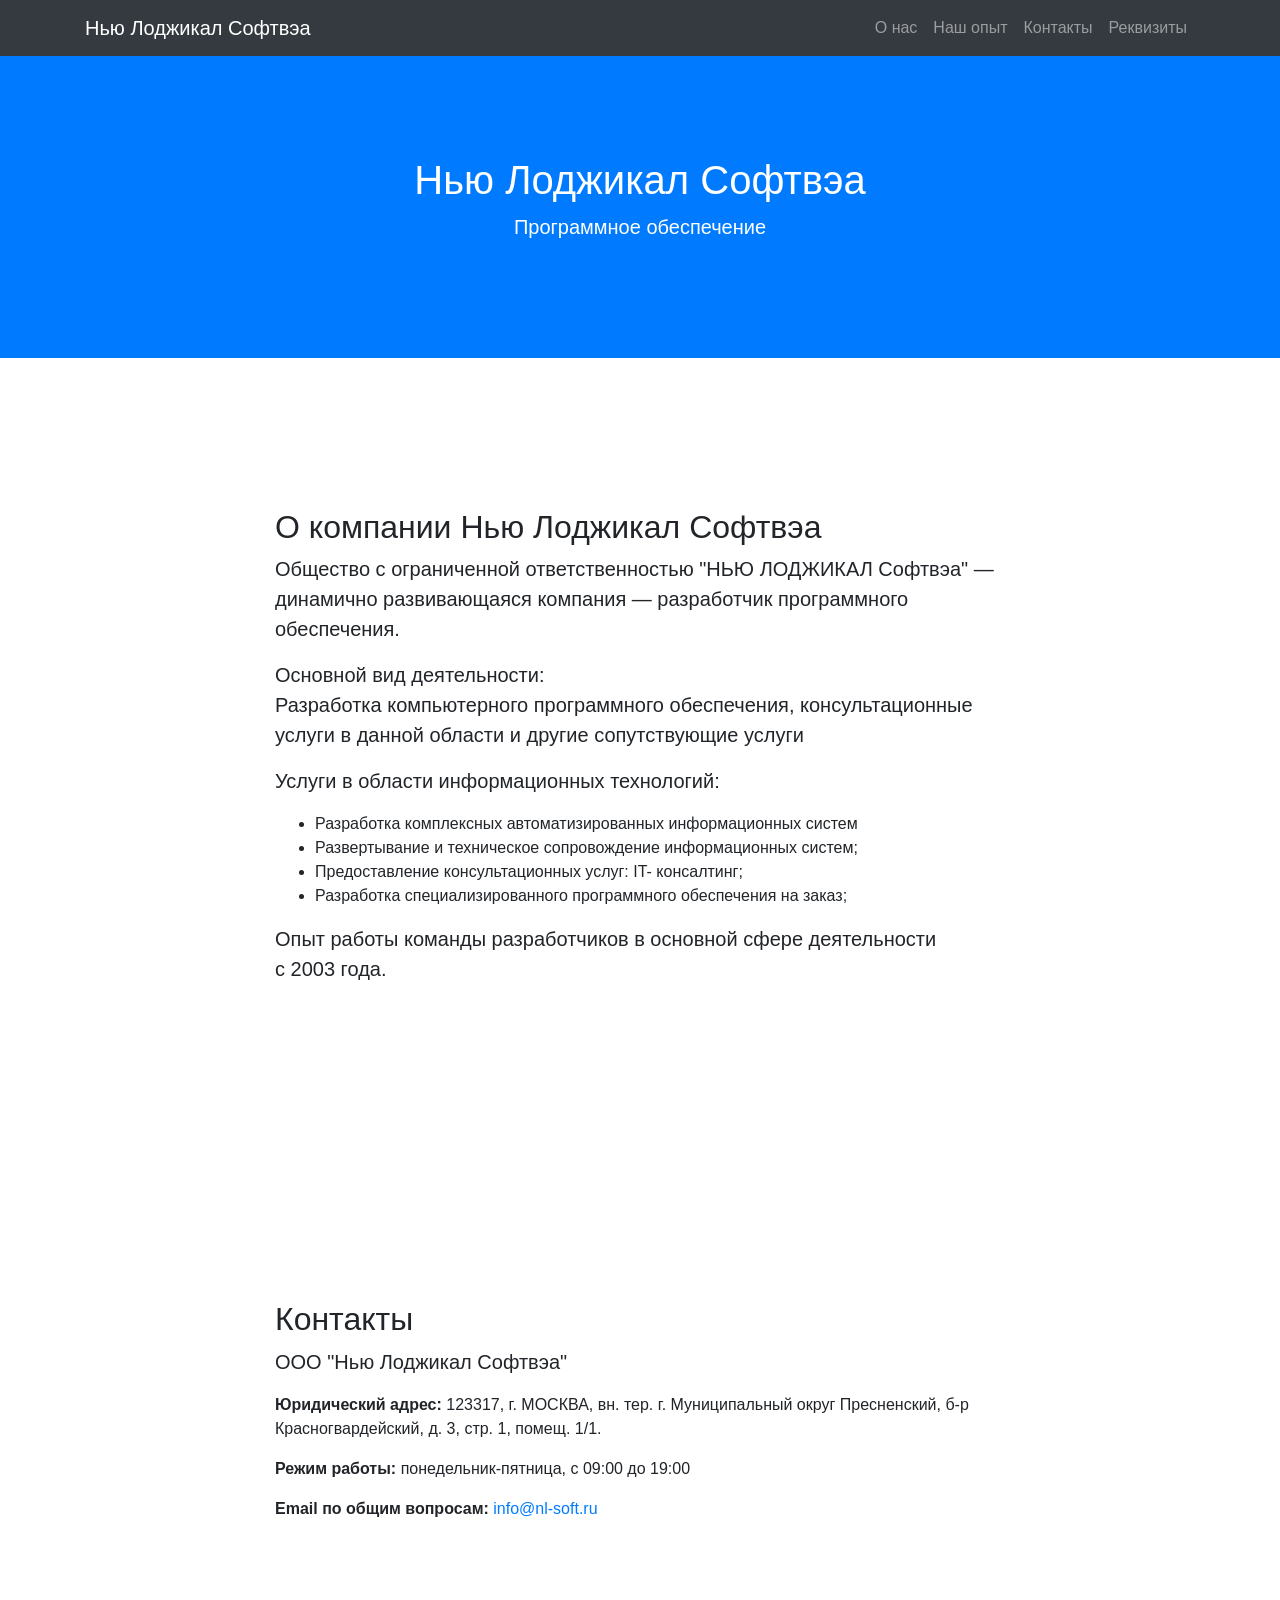
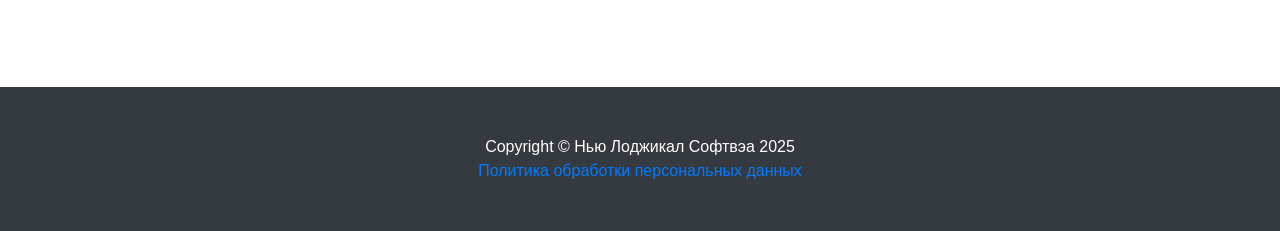
==== index.html @ 8ba61990 "Update index.html policy" ====
<!DOCTYPE html>
<html lang="ru">

<head>

  <meta charset="utf-8">
  <meta name="viewport" content="width=device-width, initial-scale=1, shrink-to-fit=no">
  <meta name="description" content="Нью Лоджикал Софтвэа">
  <meta name="author" content="Нью Лоджикал Софтвэа">
  <meta name="mailru-domain" content="a8Q6ZEctz0mylnhy">

  <title>Нью Лоджикал Софтвэа | Программное обеспечение</title>

  <!-- Bootstrap core CSS -->
  <link href="vendor/bootstrap/css/bootstrap.min.css" rel="stylesheet">

  <!-- Custom styles for this template -->
  <link href="css/scrolling-nav.css" rel="stylesheet">

</head>

<body id="page-top">

  <!-- Navigation -->
  <nav class="navbar navbar-expand-lg navbar-dark bg-dark fixed-top" id="mainNav">
    <div class="container">
      <a class="navbar-brand js-scroll-trigger" href="#page-top">Нью Лоджикал Софтвэа</a>
      <button class="navbar-toggler" type="button" data-toggle="collapse" data-target="#navbarResponsive" aria-controls="navbarResponsive" aria-expanded="false" aria-label="Toggle navigation">
        <span class="navbar-toggler-icon"></span>
      </button>
      <div class="collapse navbar-collapse" id="navbarResponsive">
        <ul class="navbar-nav ml-auto">
          <li class="nav-item">
            <a class="nav-link js-scroll-trigger" href="index.html#about">О нас</a>
          </li>
          <li class="nav-item">
            <a class="nav-link js-scroll-trigger" href="experience.html">Наш опыт</a>
          </li>
          <li class="nav-item">
            <a class="nav-link js-scroll-trigger" href="index.html#contact">Контакты</a>
          </li>
          <li class="nav-item">
            <a class="nav-link js-scroll-trigger" href="requisites.html">Реквизиты</a>
          </li>
        </ul>
      </div>
    </div>
  </nav>

  <header class="bg-primary text-white">
    <div class="container text-center">
      <h1>Нью Лоджикал Софтвэа</h1>
      <p class="lead">Программное обеспечение</p>
    </div>
  </header>

  <section id="about">
    <div class="container">
      <div class="row">
        <div class="col-lg-8 mx-auto">
          <h2>О компании Нью Лоджикал Софтвэа</h2>
          <p class="lead">Общество с ограниченной ответственностью  "НЬЮ ЛОДЖИКАЛ Софтвэа"&nbsp;— динамично развивающаяся компания&nbsp;— разработчик программного обеспечения.</p>
          <p class="lead">Основной вид деятельности:<br>
          Разработка компьютерного программного обеспечения, консультационные услуги в данной области и другие сопутствующие услуги</p>
          <p class="lead">Услуги в&nbsp;области информационных технологий:
          <ul>
            <li>Разработка комплексных автоматизированных информационных систем</li>
            <li>Развертывание и&nbsp;техническое сопровождение информационных систем;</li>
            <li>Предоставление консультационных услуг: IT- консалтинг;</li>
            <li>Разработка специализированного программного обеспечения на&nbsp;заказ;</li>
          </ul>
          <p class="lead">Опыт работы команды разработчиков в&nbsp;основной сфере деятельности с&nbsp;2003&nbsp;года.</p>
        </div>
      </div>
    </div>
  </section>

  <section id="contact">
    <div class="container">
      <div class="row">
        <div class="col-lg-8 mx-auto">
          <h2>Контакты</h2>
            <p class="lead"><strong>ООО "Нью Лоджикал Софтвэа"</strong></p>
            <p><strong>Юридический адрес:</strong> 123317, г. МОСКВА, вн. тер. г. Муниципальный округ Пресненский, б-р Красногвардейский, д. 3, стр. 1, помещ. 1/1.</p>
            <p><strong>Режим работы:</strong> понедельник-пятница, с 09:00 до 19:00</p>
            <p><strong>Email по общим вопросам:</strong> <a href="mailto:info@nl-soft.ru">info@nl-soft.ru</a></p>
        </div>
      </div>
    </div>
  </section>

  <!-- Footer -->
  <footer class="py-5 bg-dark">
    <div class="container">
      <p class="m-0 text-center text-white">Copyright &copy; Нью Лоджикал Софтвэа 2025</p>
      <p class="m-0 text-center text-white"><a href="policy.html">Политика обработки персональных данных</a></p>
    </div>
    <!-- /.container -->
  </footer>

  <!-- Bootstrap core JavaScript -->
  <script src="vendor/jquery/jquery.min.js"></script>
  <script src="vendor/bootstrap/js/bootstrap.bundle.min.js"></script>

  <!-- Plugin JavaScript -->
  <script src="vendor/jquery-easing/jquery.easing.min.js"></script>

  <!-- Custom JavaScript for this theme -->
  <script src="js/scrolling-nav.js"></script>

</body>

</html>
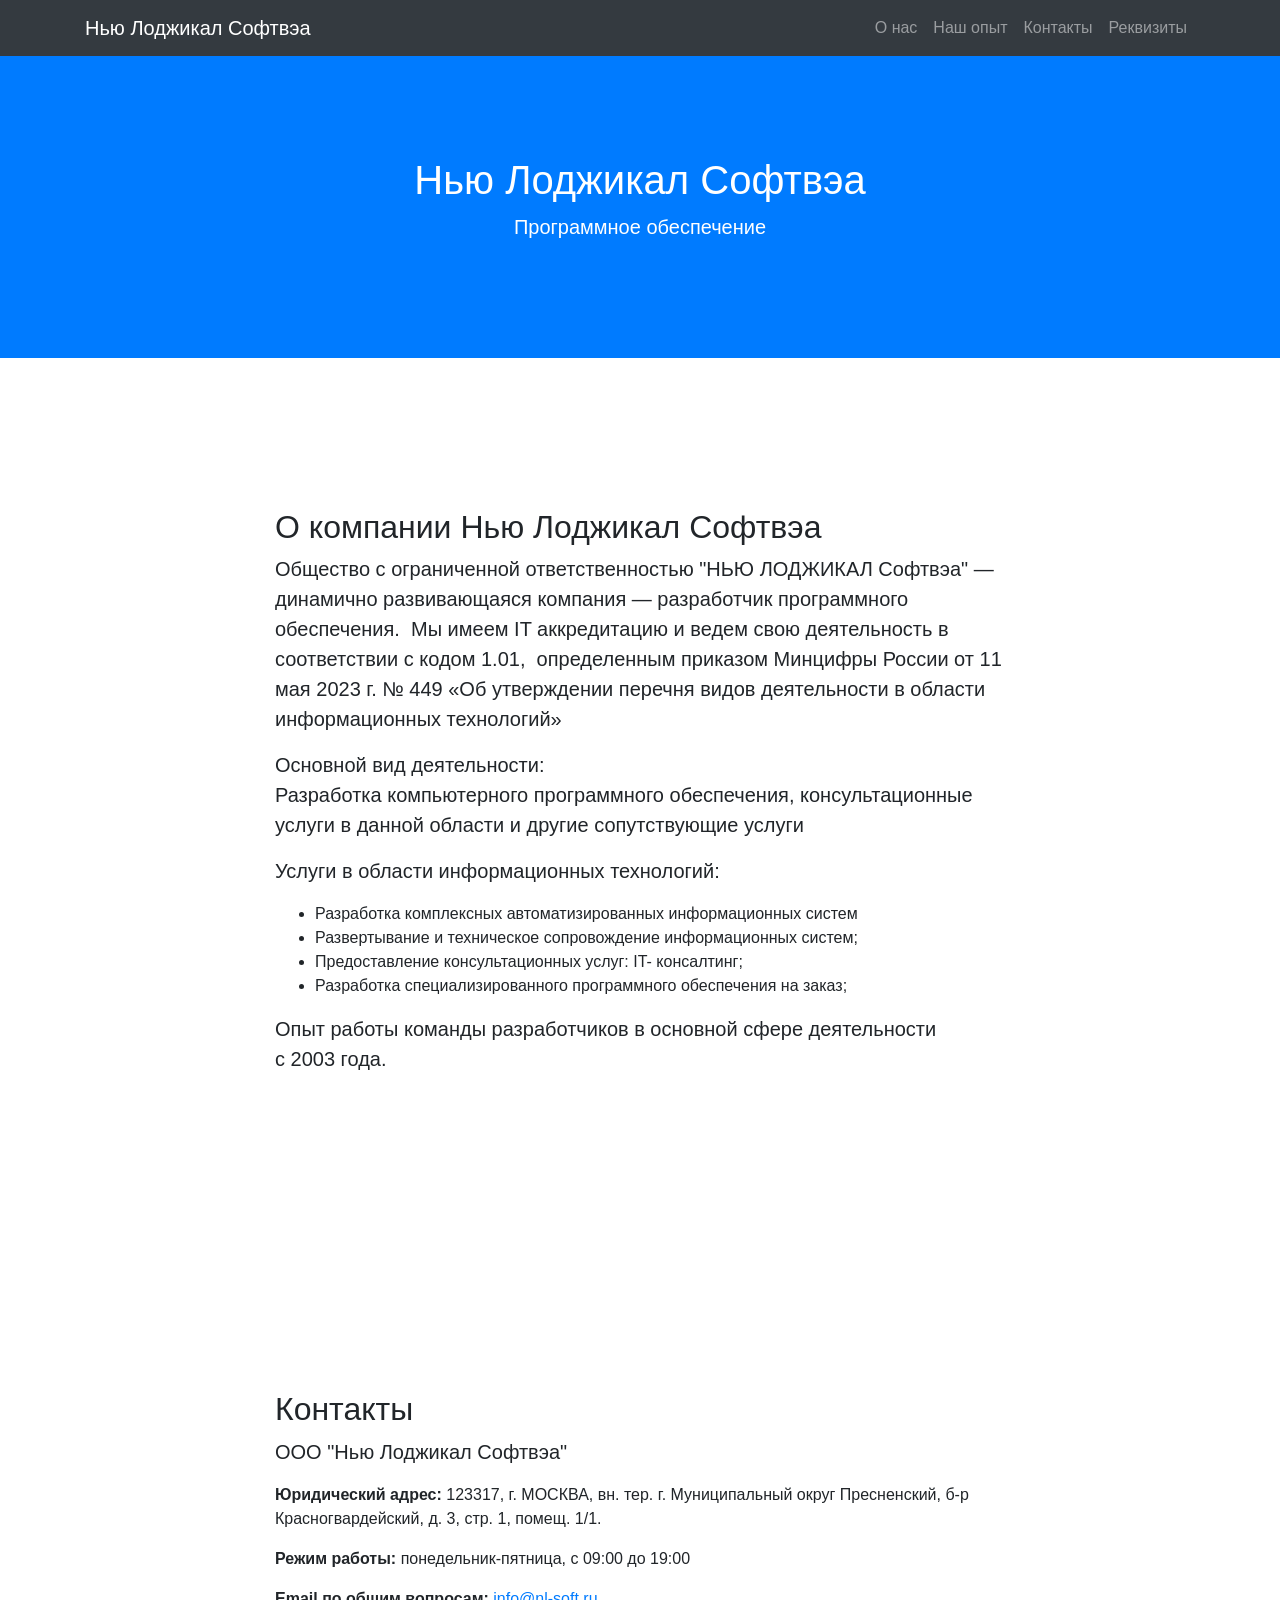
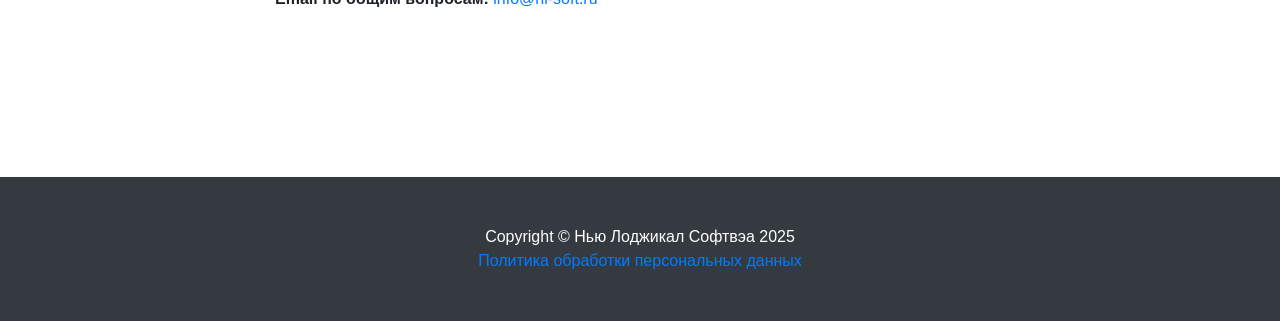
==== commit 4f3d7633: "Update index.html" ====
--- a/index.html
+++ b/index.html
@@ -59,7 +59,7 @@
       <div class="row">
         <div class="col-lg-8 mx-auto">
           <h2>О компании Нью Лоджикал Софтвэа</h2>
-          <p class="lead">Общество с ограниченной ответственностью  "НЬЮ ЛОДЖИКАЛ Софтвэа"&nbsp;— динамично развивающаяся компания&nbsp;— разработчик программного обеспечения.</p>
+          <p class="lead">Общество с ограниченной ответственностью  "НЬЮ ЛОДЖИКАЛ Софтвэа"&nbsp;— динамично развивающаяся компания&nbsp;— разработчик программного обеспечения. &nbsp;Мы имеем IT аккредитацию и ведем свою деятельность в соответствии с кодом 1.01, &nbsp;определенным приказом Минцифры России от 11 мая 2023 г. № 449 «Об утверждении перечня видов деятельности в области информационных технологий»</p>
           <p class="lead">Основной вид деятельности:<br>
           Разработка компьютерного программного обеспечения, консультационные услуги в данной области и другие сопутствующие услуги</p>
           <p class="lead">Услуги в&nbsp;области информационных технологий:
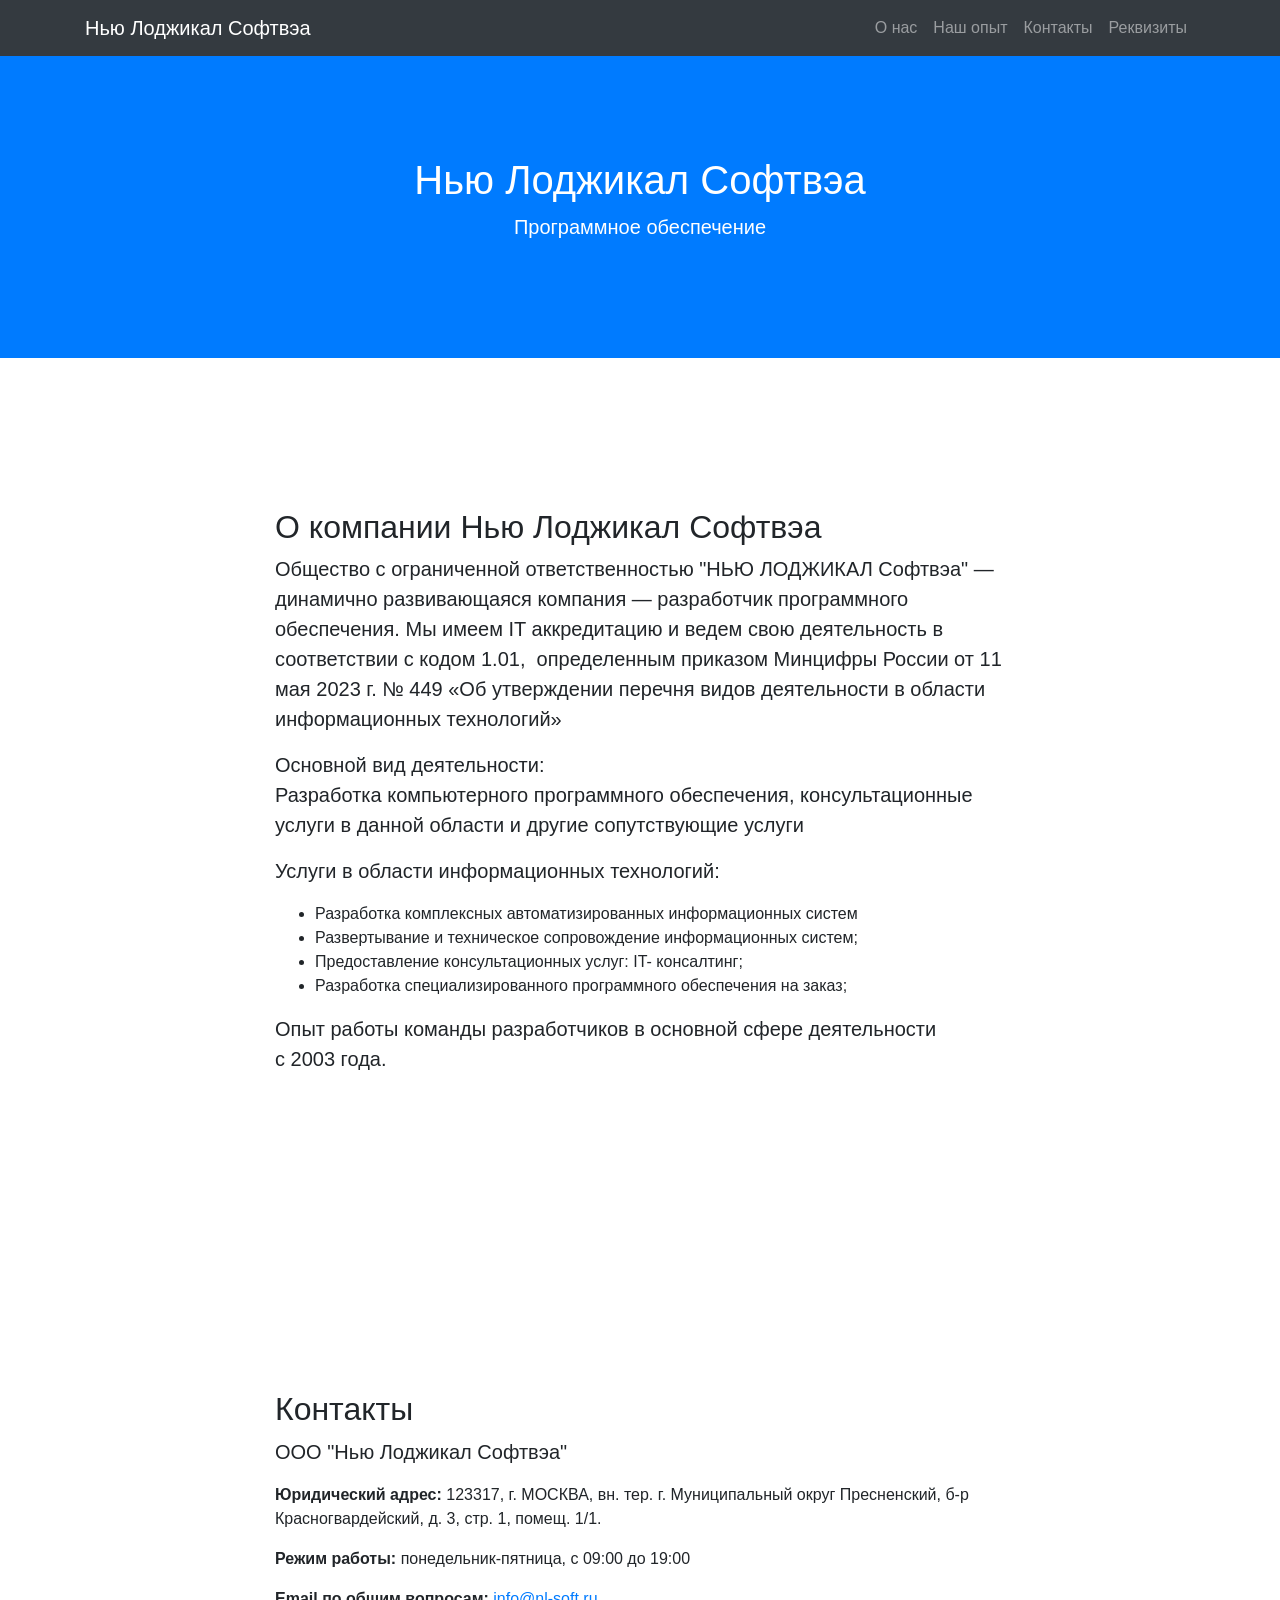
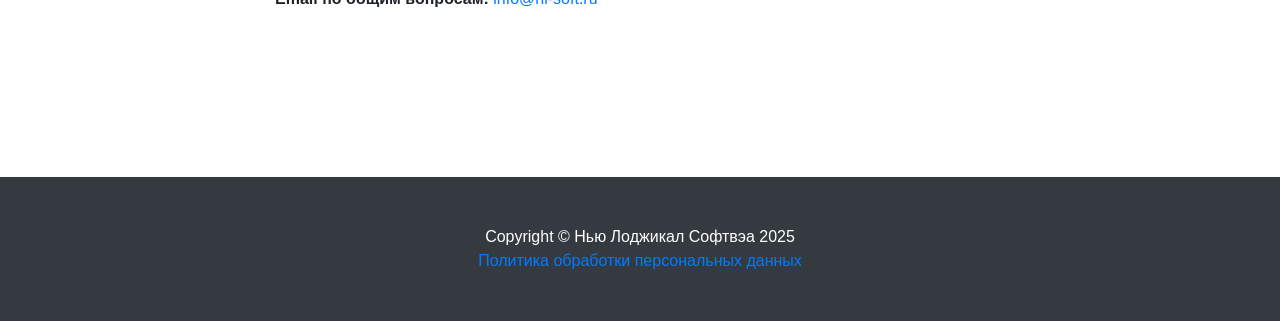
==== commit 7b89786f: "Update index.html" ====
--- a/index.html
+++ b/index.html
@@ -59,7 +59,7 @@
       <div class="row">
         <div class="col-lg-8 mx-auto">
           <h2>О компании Нью Лоджикал Софтвэа</h2>
-          <p class="lead">Общество с ограниченной ответственностью  "НЬЮ ЛОДЖИКАЛ Софтвэа"&nbsp;— динамично развивающаяся компания&nbsp;— разработчик программного обеспечения. &nbsp;Мы имеем IT аккредитацию и ведем свою деятельность в соответствии с кодом 1.01, &nbsp;определенным приказом Минцифры России от 11 мая 2023 г. № 449 «Об утверждении перечня видов деятельности в области информационных технологий»</p>
+          <p class="lead">Общество с ограниченной ответственностью  "НЬЮ ЛОДЖИКАЛ Софтвэа"&nbsp;— динамично развивающаяся компания&nbsp;— разработчик программного обеспечения.&nbsp;Мы имеем IT аккредитацию и ведем свою деятельность в соответствии с кодом 1.01, &nbsp;определенным приказом Минцифры России от 11 мая 2023 г. № 449 «Об утверждении перечня видов деятельности в области информационных технологий»</p>
           <p class="lead">Основной вид деятельности:<br>
           Разработка компьютерного программного обеспечения, консультационные услуги в данной области и другие сопутствующие услуги</p>
           <p class="lead">Услуги в&nbsp;области информационных технологий:
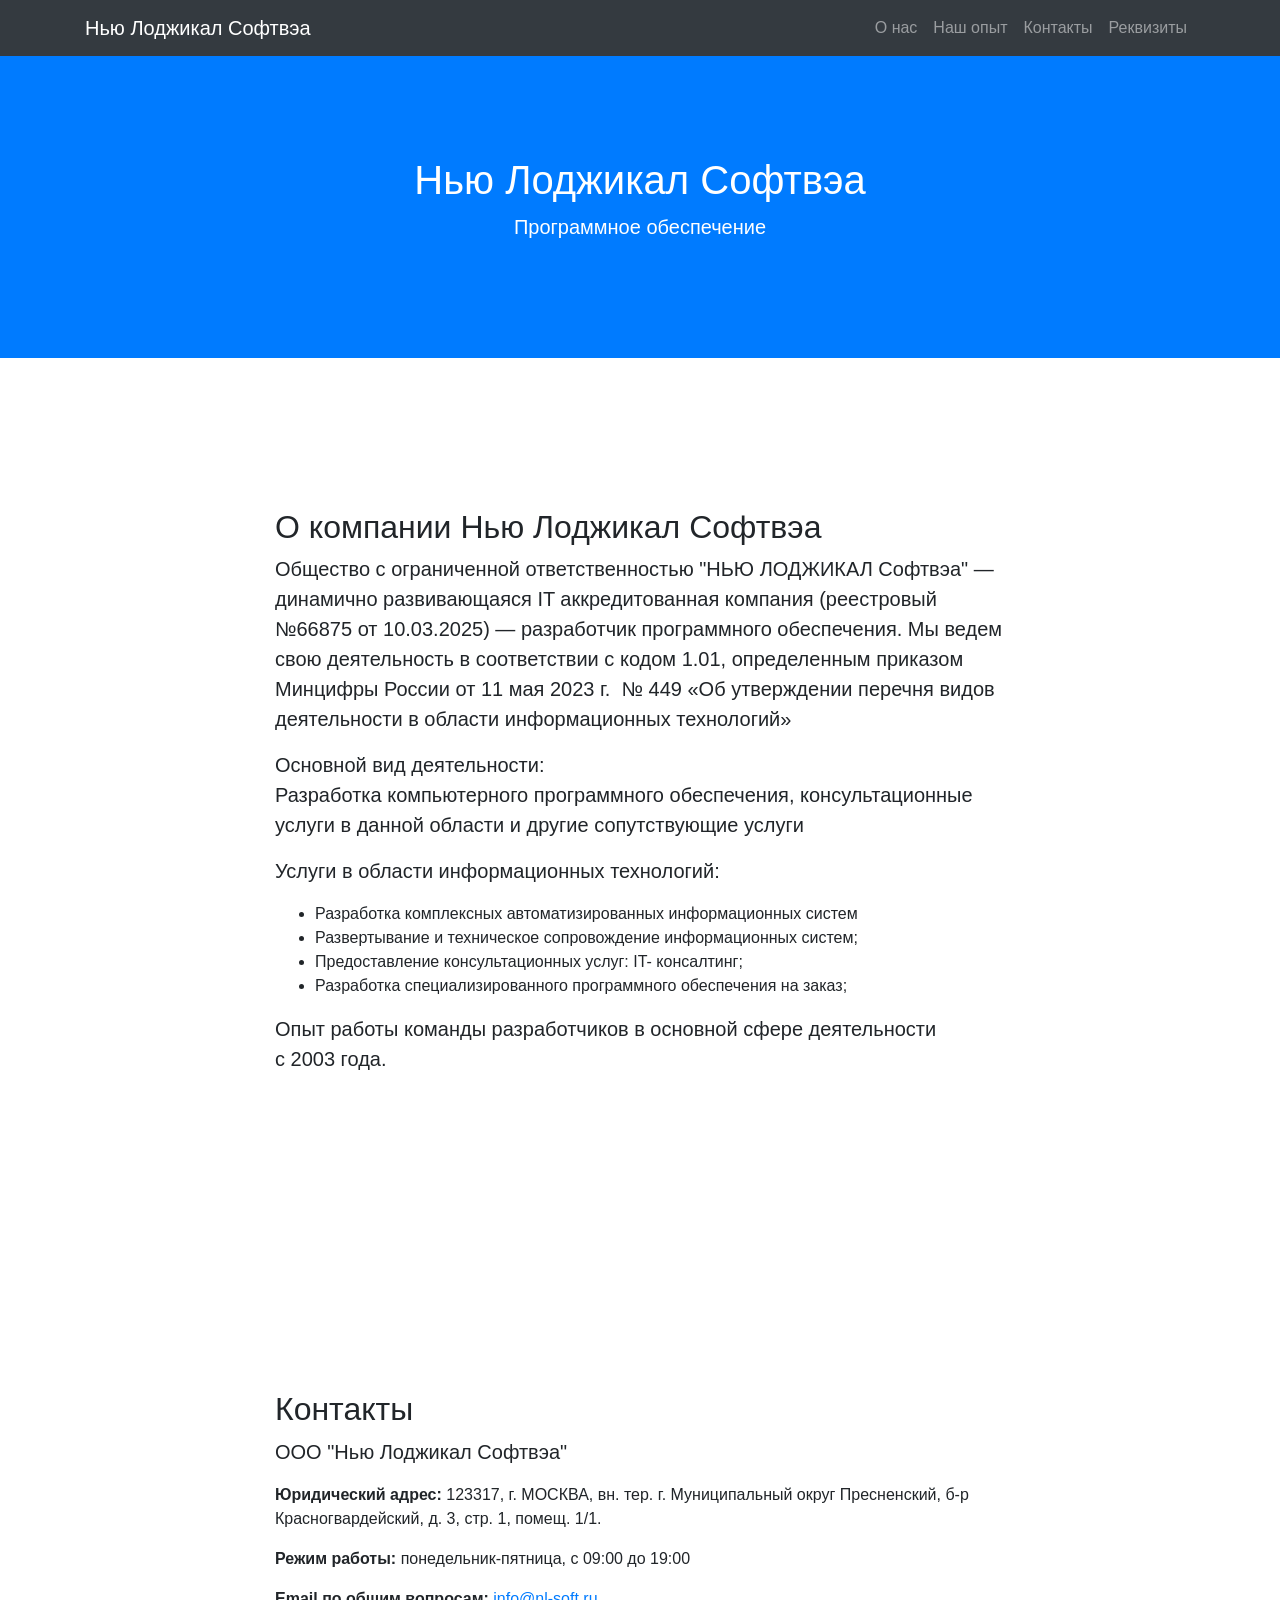
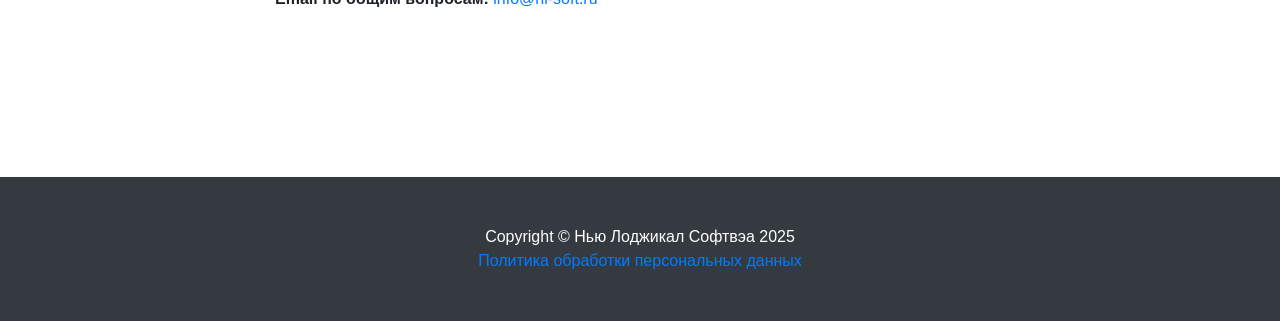
==== commit 9b59a603: "Update index.html" ====
--- a/index.html
+++ b/index.html
@@ -59,7 +59,7 @@
       <div class="row">
         <div class="col-lg-8 mx-auto">
           <h2>О компании Нью Лоджикал Софтвэа</h2>
-          <p class="lead">Общество с ограниченной ответственностью  "НЬЮ ЛОДЖИКАЛ Софтвэа"&nbsp;— динамично развивающаяся компания&nbsp;— разработчик программного обеспечения.&nbsp;Мы имеем IT аккредитацию и ведем свою деятельность в соответствии с кодом 1.01, &nbsp;определенным приказом Минцифры России от 11 мая 2023 г. № 449 «Об утверждении перечня видов деятельности в области информационных технологий»</p>
+          <p class="lead">Общество с ограниченной ответственностью  "НЬЮ ЛОДЖИКАЛ Софтвэа"&nbsp;— динамично развивающаяся IT аккредитованная компания (реестровый №66875 от 10.03.2025)&nbsp;— разработчик программного обеспечения.&nbsp;Мы ведем свою деятельность в соответствии с кодом 1.01, определенным приказом Минцифры России от 11 мая 2023 г. &nbsp;№ 449 «Об утверждении перечня видов деятельности в области информационных технологий»</p>
           <p class="lead">Основной вид деятельности:<br>
           Разработка компьютерного программного обеспечения, консультационные услуги в данной области и другие сопутствующие услуги</p>
           <p class="lead">Услуги в&nbsp;области информационных технологий:
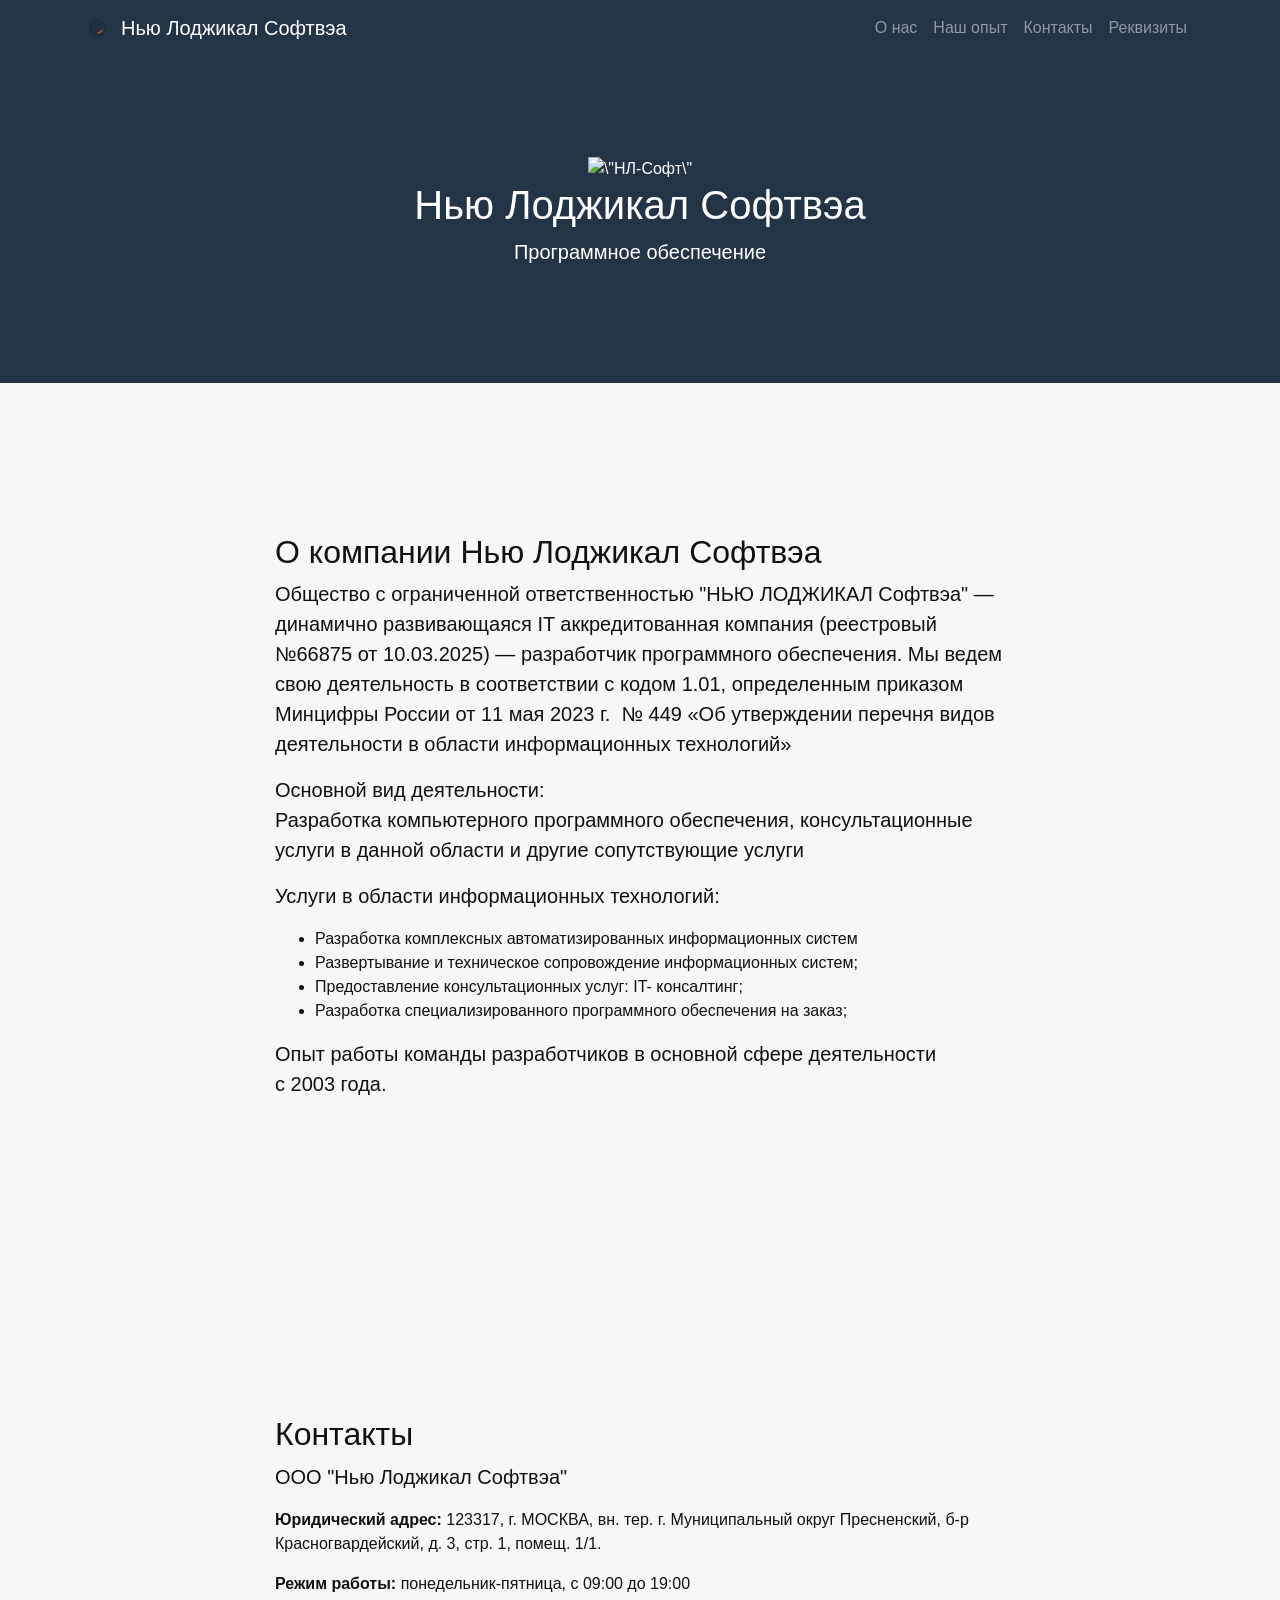
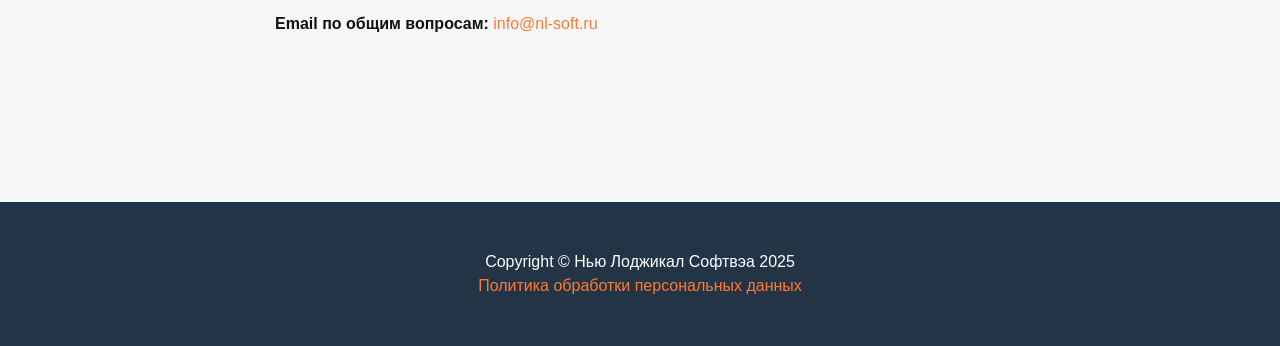
==== commit ad623837: "feat: add logo mark + align site palette to brand" ====
--- a/index.html
+++ b/index.html
@@ -24,7 +24,7 @@
   <!-- Navigation -->
   <nav class="navbar navbar-expand-lg navbar-dark bg-dark fixed-top" id="mainNav">
     <div class="container">
-      <a class="navbar-brand js-scroll-trigger" href="#page-top">Нью Лоджикал Софтвэа</a>
+      <a class="navbar-brand js-scroll-trigger brand" href="#page-top"><img class="brand-mark" src="img/logo-mark.png" alt="НЛ-Софт"><span class="brand-text">Нью Лоджикал Софтвэа</span></a>
       <button class="navbar-toggler" type="button" data-toggle="collapse" data-target="#navbarResponsive" aria-controls="navbarResponsive" aria-expanded="false" aria-label="Toggle navigation">
         <span class="navbar-toggler-icon"></span>
       </button>
@@ -49,6 +49,7 @@
 
   <header class="bg-primary text-white">
     <div class="container text-center">
+      <img class=\"header-mark\" src=\"img/logo-mark.png\" alt=\"НЛ-Софт\">
       <h1>Нью Лоджикал Софтвэа</h1>
       <p class="lead">Программное обеспечение</p>
     </div>
--- a/css/scrolling-nav.css
+++ b/css/scrolling-nav.css
@@ -0,0 +1,59 @@
+
+:root{
+  --nl-base: #243447;
+  --nl-accent: #FF7A30;
+  --nl-bg: #F7F7F7;
+  --nl-text: #111;
+}
+
+/* Brand mark in navbar */
+.navbar .brand{
+  display: inline-flex;
+  align-items: center;
+  gap: 10px;
+}
+.navbar .brand-mark{
+  width: 26px;
+  height: 26px;
+  display: inline-block;
+}
+.navbar .brand-text{
+  line-height: 1;
+}
+
+/* Hero mark */
+.header-mark{
+  width: 76px;
+  height: 76px;
+  margin-bottom: 12px;
+}
+
+/* Theme overrides */
+body{ background: var(--nl-bg); color: var(--nl-text); }
+.bg-dark{ background-color: var(--nl-base) !important; }
+.bg-primary{ background-color: var(--nl-base) !important; }
+.text-white{ color: #fff !important; }
+
+a{ color: var(--nl-accent); }
+a:hover{ color: #e86a26; }
+
+/* Accent line used in experience page */
+.section-title:after{ background: var(--nl-accent) !important; }
+.highlight{ color: var(--nl-accent) !important; }
+
+@media (max-width: 991.98px){
+  .navbar .brand-text{ font-size: 0.95rem; }
+}
+
+/*!
+ * Start Bootstrap - Scrolling Nav (https://startbootstrap.com/template/scrolling-nav)
+ * Copyright 2013-2020 Start Bootstrap
+ * Licensed under MIT (https://github.com/StartBootstrap/startbootstrap-scrolling-nav/blob/master/LICENSE)
+ */
+header {
+  padding: 156px 0 100px;
+}
+
+section {
+  padding: 150px 0;
+}
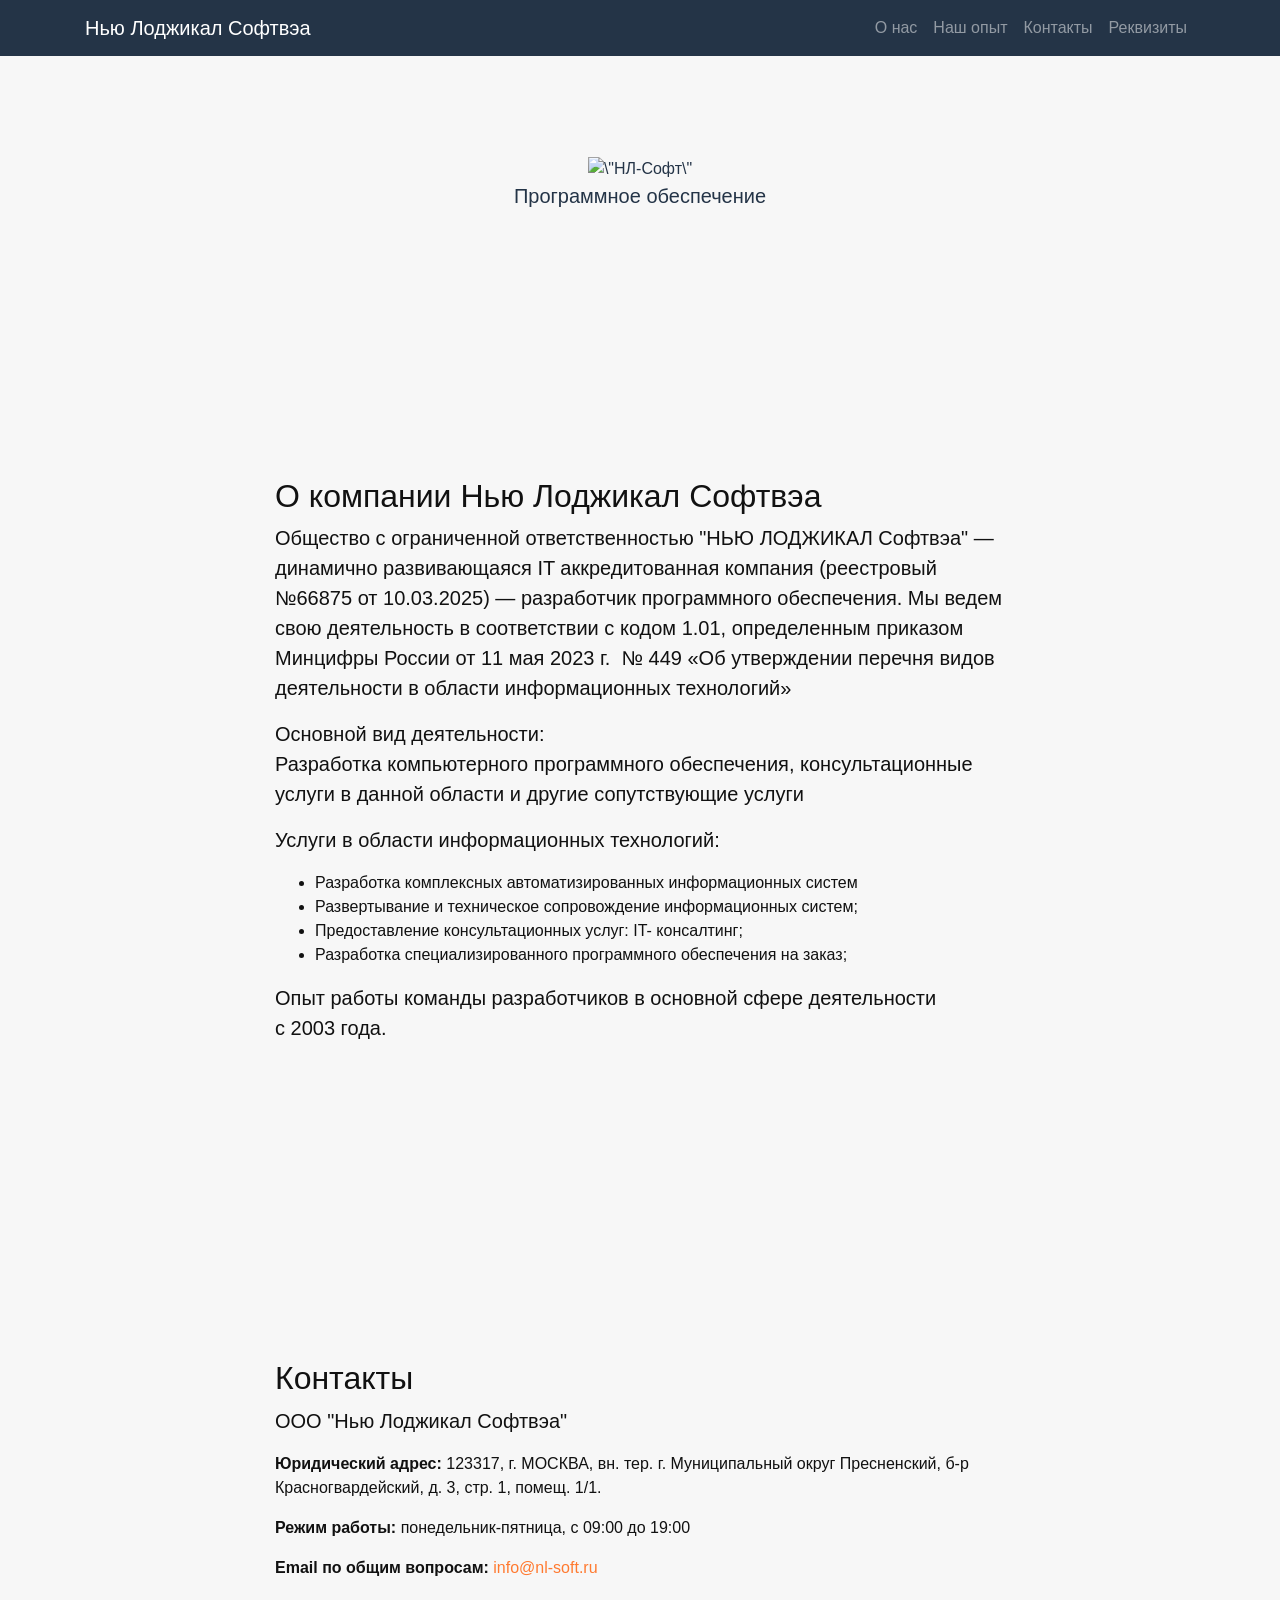
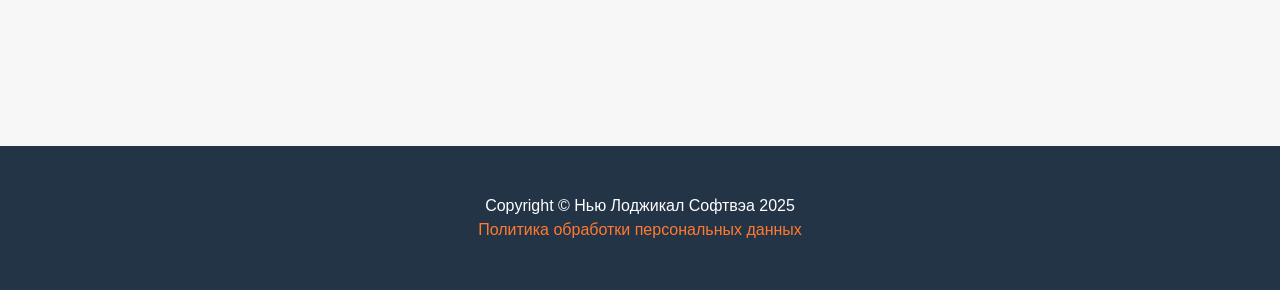
==== commit 8dfce47d: "ui: simplify navbar + header (logo-only + subtitle)" ====
--- a/index.html
+++ b/index.html
@@ -24,7 +24,7 @@
   <!-- Navigation -->
   <nav class="navbar navbar-expand-lg navbar-dark bg-dark fixed-top" id="mainNav">
     <div class="container">
-      <a class="navbar-brand js-scroll-trigger brand" href="#page-top"><img class="brand-mark" src="img/logo-mark.png" alt="НЛ-Софт"><span class="brand-text">Нью Лоджикал Софтвэа</span></a>
+      <a class="navbar-brand js-scroll-trigger" href="#page-top">Нью Лоджикал Софтвэа</a>
       <button class="navbar-toggler" type="button" data-toggle="collapse" data-target="#navbarResponsive" aria-controls="navbarResponsive" aria-expanded="false" aria-label="Toggle navigation">
         <span class="navbar-toggler-icon"></span>
       </button>
@@ -47,11 +47,10 @@
     </div>
   </nav>
 
-  <header class="bg-primary text-white">
+  <header class="bg-primary">
     <div class="container text-center">
       <img class=\"header-mark\" src=\"img/logo-mark.png\" alt=\"НЛ-Софт\">
-      <h1>Нью Лоджикал Софтвэа</h1>
-      <p class="lead">Программное обеспечение</p>
+<p class="lead">Программное обеспечение</p>
     </div>
   </header>
 
--- a/css/scrolling-nav.css
+++ b/css/scrolling-nav.css
@@ -23,8 +23,8 @@
 
 /* Hero mark */
 .header-mark{
-  width: 76px;
-  height: 76px;
+  width: 64px;
+  height: 64px;
   margin-bottom: 12px;
 }
 
@@ -57,3 +57,12 @@
 section {
   padding: 150px 0;
 }
+
+
+header.bg-primary{
+  background-color: var(--nl-bg) !important;
+  color: var(--nl-base) !important;
+}
+header .lead{
+  color: var(--nl-base) !important;
+}
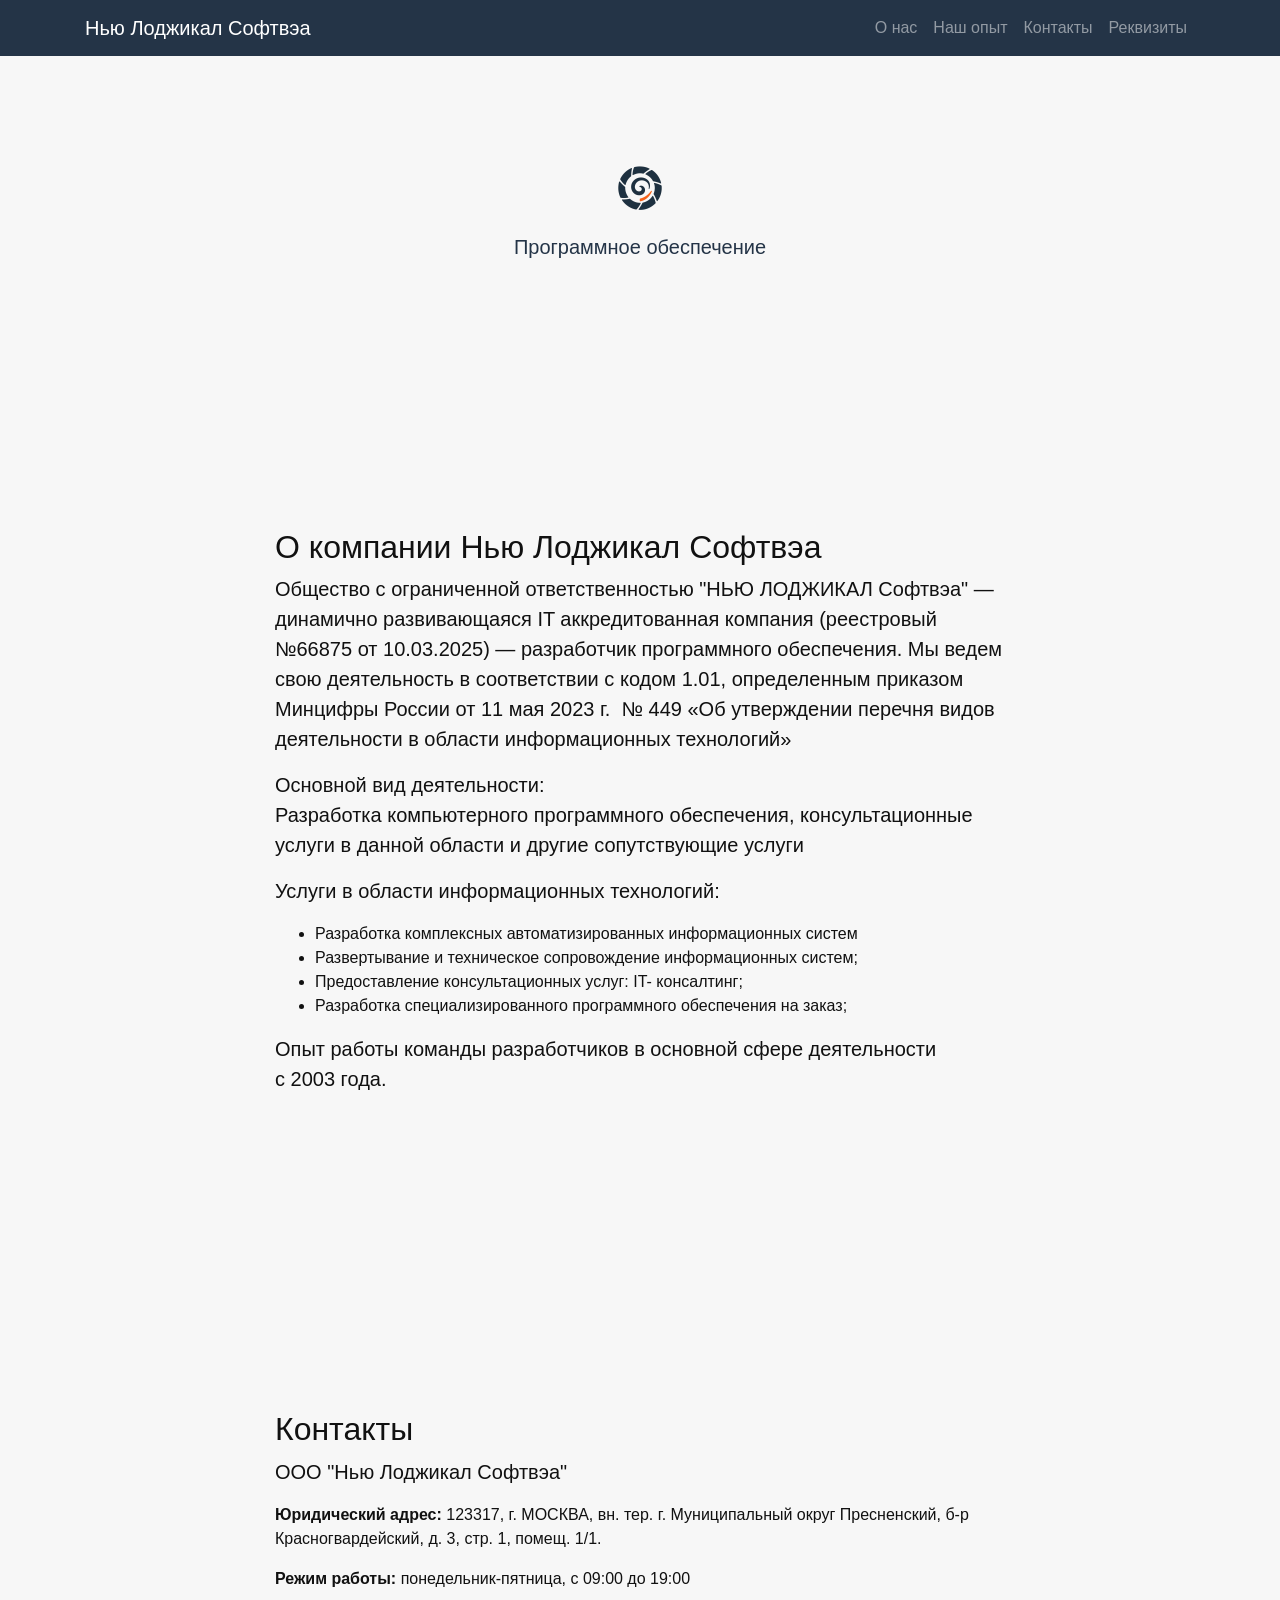
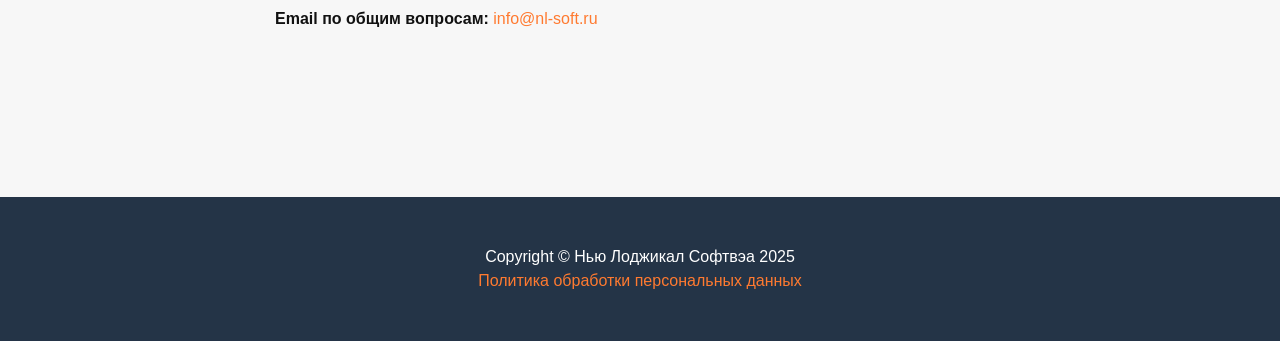
==== commit dd01bb4f: "fix: correct escaped quotes in logo img tags" ====
--- a/index.html
+++ b/index.html
@@ -49,7 +49,7 @@
 
   <header class="bg-primary">
     <div class="container text-center">
-      <img class=\"header-mark\" src=\"img/logo-mark.png\" alt=\"НЛ-Софт\">
+      <img class="header-mark" src="img/logo-mark.png" alt="НЛ-Софт">
 <p class="lead">Программное обеспечение</p>
     </div>
   </header>
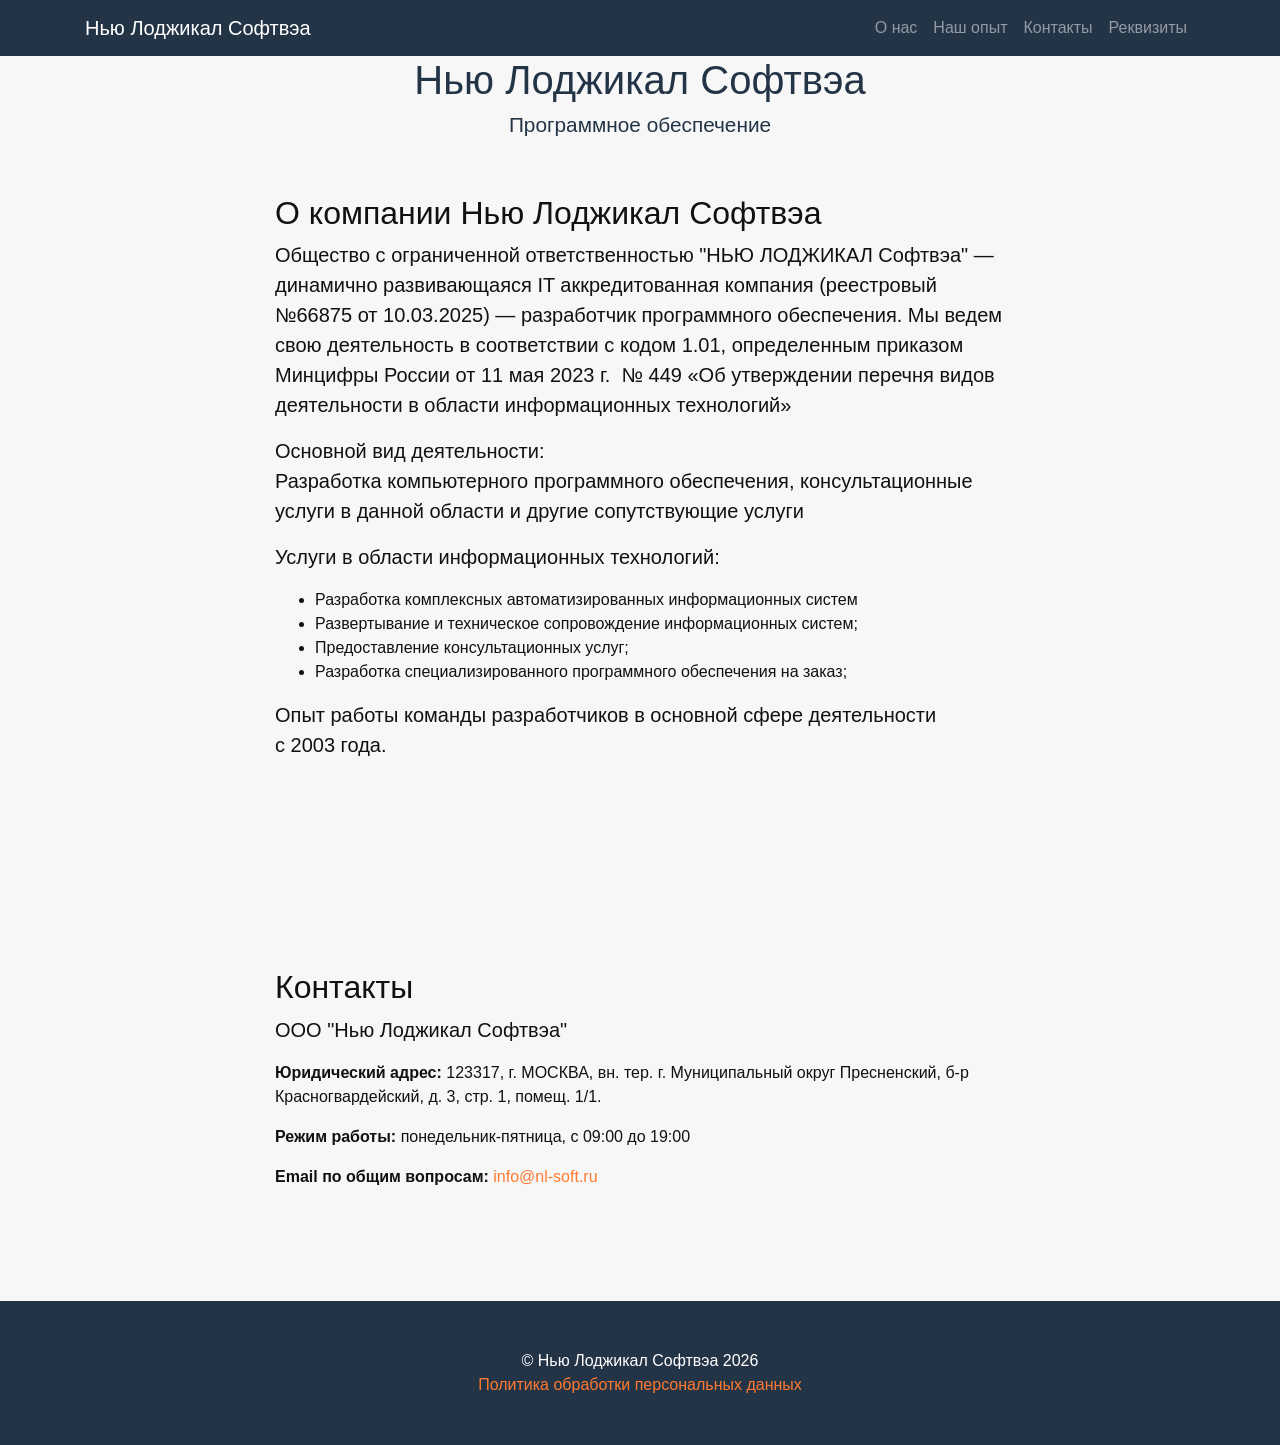
==== commit d0870a8b: "Update index.html Убраны англицизмы на главной странице" ====
--- a/index.html
+++ b/index.html
@@ -47,10 +47,10 @@
     </div>
   </nav>
 
-  <header class="bg-primary">
+  <header class="bg-primary text-white">
     <div class="container text-center">
-      <img class="header-mark" src="img/logo-mark.png" alt="НЛ-Софт">
-<p class="lead">Программное обеспечение</p>
+      <h1>Нью Лоджикал Софтвэа</h1>
+      <p class="lead">Программное обеспечение</p>
     </div>
   </header>
 
@@ -66,7 +66,7 @@
           <ul>
             <li>Разработка комплексных автоматизированных информационных систем</li>
             <li>Развертывание и&nbsp;техническое сопровождение информационных систем;</li>
-            <li>Предоставление консультационных услуг: IT- консалтинг;</li>
+            <li>Предоставление консультационных услуг;</li>
             <li>Разработка специализированного программного обеспечения на&nbsp;заказ;</li>
           </ul>
           <p class="lead">Опыт работы команды разработчиков в&nbsp;основной сфере деятельности с&nbsp;2003&nbsp;года.</p>
@@ -92,7 +92,7 @@
   <!-- Footer -->
   <footer class="py-5 bg-dark">
     <div class="container">
-      <p class="m-0 text-center text-white">Copyright &copy; Нью Лоджикал Софтвэа 2025</p>
+      <p class="m-0 text-center text-white"> &copy; Нью Лоджикал Софтвэа 2026</p>
       <p class="m-0 text-center text-white"><a href="policy.html">Политика обработки персональных данных</a></p>
     </div>
     <!-- /.container -->
--- a/css/scrolling-nav.css
+++ b/css/scrolling-nav.css
@@ -4,6 +4,7 @@
   --nl-accent: #FF7A30;
   --nl-bg: #F7F7F7;
   --nl-text: #111;
+  --nl-gap: 28px;
 }
 
 /* Brand mark in navbar */
@@ -23,8 +24,8 @@
 
 /* Hero mark */
 .header-mark{
-  width: 64px;
-  height: 64px;
+  width: 192px;
+  height: 192px;
   margin-bottom: 12px;
 }
 
@@ -54,9 +55,6 @@
   padding: 156px 0 100px;
 }
 
-section {
-  padding: 150px 0;
-}
 
 
 header.bg-primary{
@@ -66,3 +64,44 @@
 header .lead{
   color: var(--nl-base) !important;
 }
+
+
+/* Header sizing */
+header.bg-primary{
+  padding: 28px 0 !important;
+}
+header .container.text-center{
+  padding-top: 0 !important;
+  padding-bottom: 0 !important;
+}
+header .lead{
+  font-size: 1.3rem;
+  line-height: 1.25;
+  margin-bottom: 0;
+}
+
+@media (max-width: 575.98px){
+  header.bg-primary{ padding: 20px 0 !important; }
+  .header-mark{ width: 152px; height: 152px; }
+  header .lead{ font-size: 1.15rem; }
+}
+
+
+
+/* Layout spacing (symmetry between navbar↔header and header↔content) */
+header.bg-primary{
+  margin-top: var(--nl-gap) !important;
+}
+header + section{
+  padding-top: var(--nl-gap) !important;
+}
+
+/* Default section rhythm (keep comfortable, but not oversized) */
+section{
+  padding: 96px 0;
+}
+
+@media (max-width: 575.98px){
+  :root{ --nl-gap: 18px; }
+  section{ padding: 72px 0; }
+}
